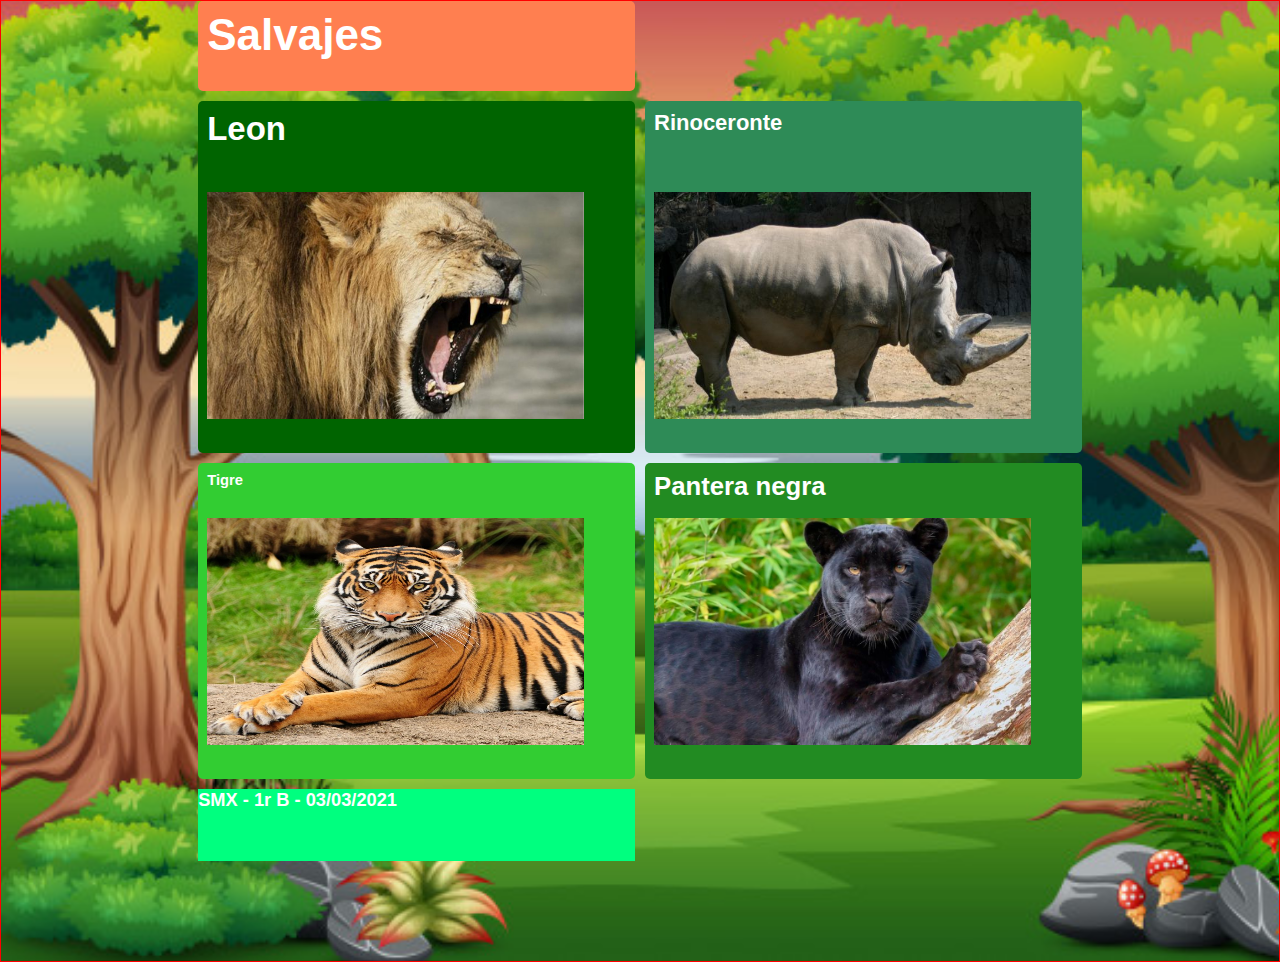
==== index.html @ 72cb99ce "prueba" ====
<!DOCTYPE html>
<html lang="es" dir="ltr">
  <head>
    <meta charset="utf-8">
    <title>Display_grid</title>
    <link rel="stylesheet" href="css/main.css">
  </head>
  <body>

    <div id="container">
        <header class="cabecera">
          <h1>Salvajes</h1>
        </header>
        <div class="texto1">
          <h2>Leon</h2>
        </div>
        <div class="imagen1">
          <img src="img/2.jpg" alt="Leon">
        </div>
        <div class="texto2">
          <h6>Tigre</h6>
        </div>
        <div class="imagen2">
          <a href="tigre.html"> <img src="img/3.png" alt="Tigre"> </a>
        </div>
        <div class="texto3">
          <h3>Pantera negra</h3>
        </div>
        <div class="imagen3">
          <img src="img/1.jpg" alt="pantera negra">
        </div>
        <div class="texto4">
          <h4>Rinoceronte</h4>
        </div>
        <div class="imagen4">
          <img src="img/69.png" alt="rinoceronte">
        </div>
        <footer class="pie">
        <h5>SMX - 1r B - 03/03/2021</h5>
        </footer>
    </div>
  </body>
</html>
---- css/main.css ----
*{
  margin:0;
  padding:0;
}

body{
  font-family: 'Ubuntu', sans-serif;
  background-color: #EFEFEF;
  color:white;
  font-size: 22px;
  background-image: url("../img/45.jpg");
  background-size: cover;
}

#container{
  display:grid;
  border: 1px solid red;
  grid-template-columns: 3.75fr 8.75fr 8.75fr 3.75fr;
  grid-template-rows: 10vh 8vh 30vh 4vh 30vh 8vh 10vh;
  grid-column-gap: 10px;
  grid-row-gap: 10px;
}

#container .cabecera{
  padding: 9px;
  background-color:#FF7F50;
  border-radius: 5px;
  grid-column:  2/3;
  grid-row: 1/2;
}

#container .texto1{
  padding: 9px;
  background-color:#006400;
  border-radius: 5px;
  grid-column: 2/3;
  grid-row: 4/2;
}

#container .imagen1{
  padding: 9px;
  background-color:#0000;
  border-radius: 5px;
  grid-column: 2/3;
  grid-row: 3/3;
}

#container .texto2{
  padding: 9px;
  background-color:#32CD32;
  border-radius: 5px;
  grid-column: 2/3;
  grid-row: 6/4;
}

#container .imagen2{
  padding: 9px;
  background-color:#0000;
  border-radius: 5px;
  grid-column: 2/3;
  grid-row: 5/6;
}

#container .texto3{
  padding: 9px;
  background-color:#228B22;
  border-radius: 5px;
  grid-column: 3/4;
  grid-row: 6/4;
}

#container .imagen3{
  padding: 9px;
  background-color:#0000;
  border-radius: 5px;
  grid-column: 3/3;
  grid-row: 5/6;
}

#container .texto4{
  padding: 9px;
  background-color:#2E8B57;
  border-radius: 5px;
  grid-column: 3/4;
  grid-row: 2/4;
}

#container .imagen4{
  padding: 9px;
  background-color:#0000;
  border-radius: 5px;
  grid-column: 3/3;
  grid-row: 3/4;
}
#container .pie{
  background-color:#00FF7F;
  grid-column: 2/3;
  grid-row: 7/6;
}

#container .imagen1 img{
  width: 90%;
  height: 90%;
}
#container .imagen2 img{
  width: 90%;
  height: 90%;
}
#container .imagen3 img{
  width: 90%;
  height: 90%;
}
#container .imagen4 img{
  width: 90%;
  height: 90%;
}
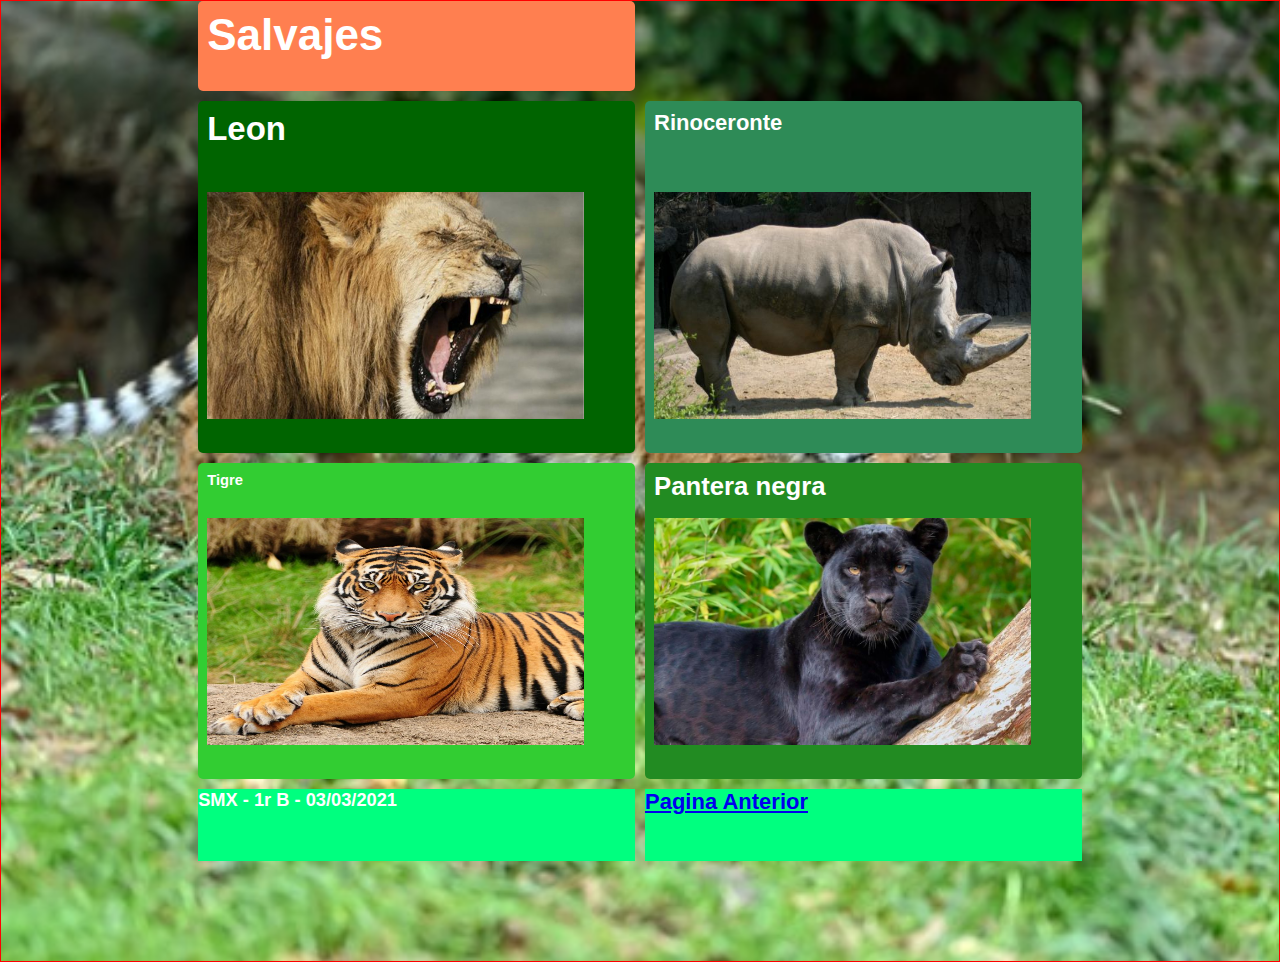
==== commit 84553d93: "Acabada y finalizada" ====
--- a/index.html
+++ b/index.html
@@ -8,36 +8,49 @@
   <body>
 
     <div id="container">
+
         <header class="cabecera">
           <h1>Salvajes</h1>
         </header>
+
         <div class="texto1">
           <h2>Leon</h2>
         </div>
+
         <div class="imagen1">
           <img src="img/2.jpg" alt="Leon">
         </div>
+
         <div class="texto2">
           <h6>Tigre</h6>
         </div>
+
         <div class="imagen2">
           <a href="tigre.html"> <img src="img/3.png" alt="Tigre"> </a>
         </div>
+
         <div class="texto3">
           <h3>Pantera negra</h3>
         </div>
+
         <div class="imagen3">
           <img src="img/1.jpg" alt="pantera negra">
         </div>
+
         <div class="texto4">
           <h4>Rinoceronte</h4>
         </div>
+
         <div class="imagen4">
           <img src="img/69.png" alt="rinoceronte">
         </div>
+
         <footer class="pie">
         <h5>SMX - 1r B - 03/03/2021</h5>
         </footer>
+        <div class="pie2">
+           <a href="tigre.html"><h4>Pagina Anterior</h4>
+        </div>
     </div>
   </body>
 </html>
--- a/css/main.css
+++ b/css/main.css
@@ -97,6 +97,11 @@
   grid-column: 2/3;
   grid-row: 7/6;
 }
+#container .pie2{
+  background-color:#00FF7F;
+  grid-column: 3/4;
+  grid-row: 7/6;
+}
 
 #container .imagen1 img{
   width: 90%;
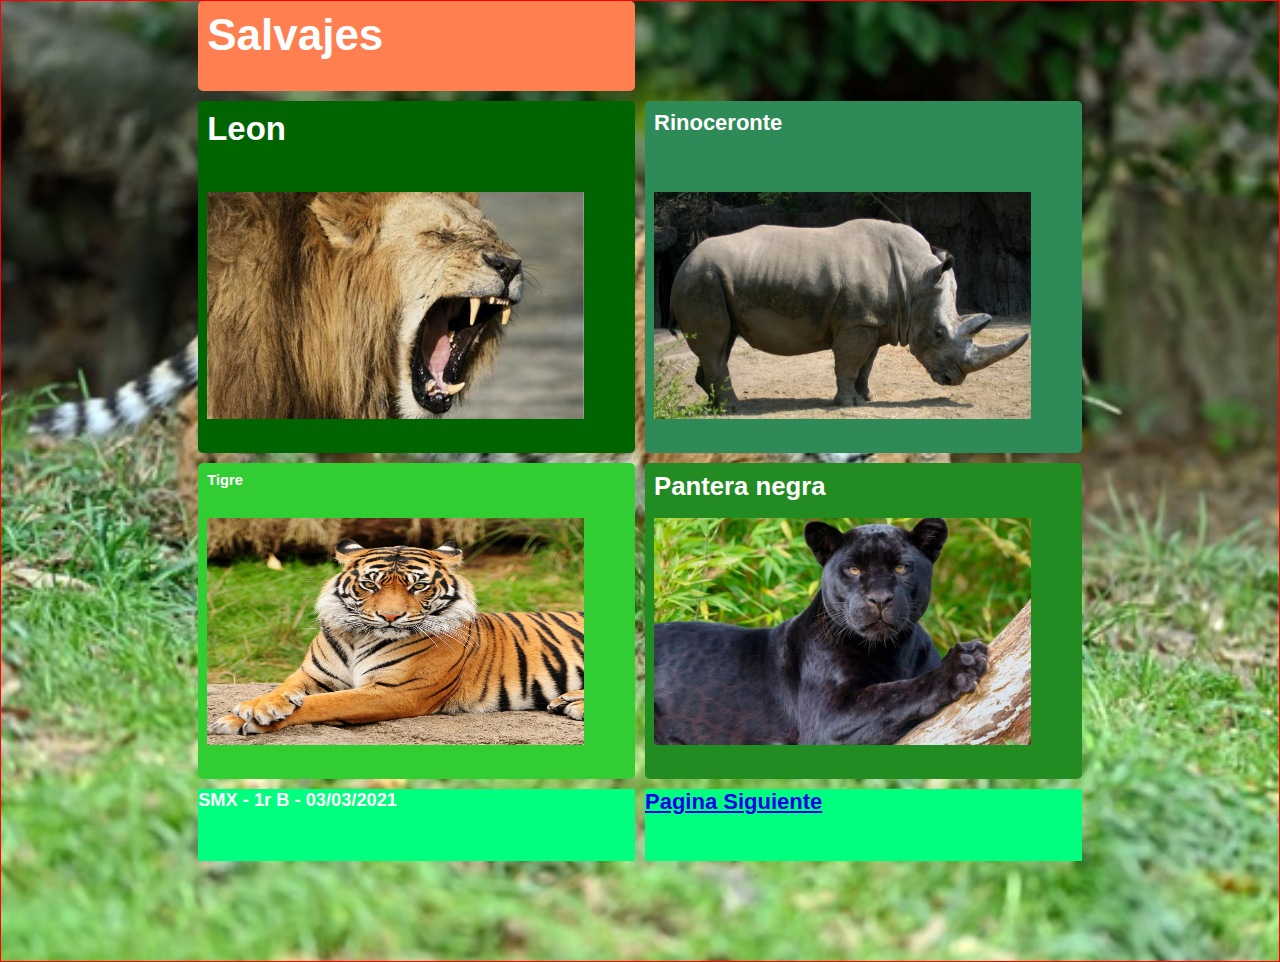
==== commit 3121c876: ".." ====
--- a/index.html
+++ b/index.html
@@ -2,7 +2,7 @@
 <html lang="es" dir="ltr">
   <head>
     <meta charset="utf-8">
-    <title>Display_grid</title>
+    <title>Los 4 animales mas peligoroso </title>
     <link rel="stylesheet" href="css/main.css">
   </head>
   <body>
@@ -26,7 +26,7 @@
         </div>
 
         <div class="imagen2">
-          <a href="tigre.html"> <img src="img/3.png" alt="Tigre"> </a>
+          <img src="img/3.png" alt="Tigre"> </a>
         </div>
 
         <div class="texto3">
@@ -49,7 +49,7 @@
         <h5>SMX - 1r B - 03/03/2021</h5>
         </footer>
         <div class="pie2">
-           <a href="tigre.html"><h4>Pagina Anterior</h4>
+           <a href="tigre.html"><h4>Pagina Siguiente</h4>
         </div>
     </div>
   </body>
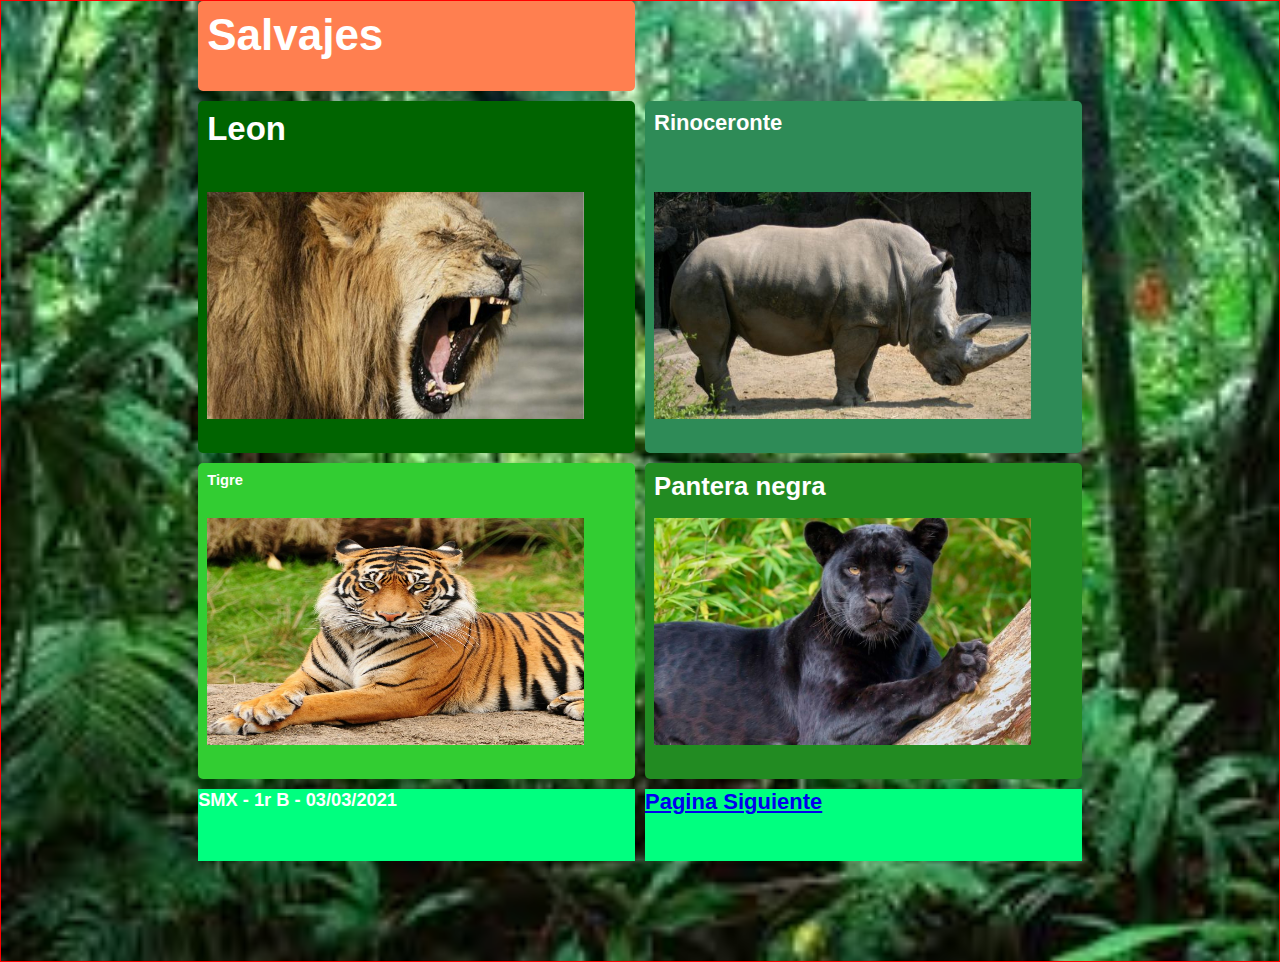
==== commit 8f8f9f97: "sd" ====
--- a/index.html
+++ b/index.html
@@ -18,7 +18,7 @@
         </div>
 
         <div class="imagen1">
-          <img src="img/2.jpg" alt="Leon">
+          <img src="img/2.jpg" class="Leon">
         </div>
 
         <div class="texto2">
@@ -26,7 +26,7 @@
         </div>
 
         <div class="imagen2">
-          <img src="img/3.png" alt="Tigre"> </a>
+          <img src="img/3.png" class="Tigre"> </a>
         </div>
 
         <div class="texto3">
@@ -34,7 +34,7 @@
         </div>
 
         <div class="imagen3">
-          <img src="img/1.jpg" alt="pantera negra">
+          <img src="img/1.jpg" class="pantera negra">
         </div>
 
         <div class="texto4">
@@ -42,7 +42,7 @@
         </div>
 
         <div class="imagen4">
-          <img src="img/69.png" alt="rinoceronte">
+          <img src="img/69.png" class="rinoceronte">
         </div>
 
         <footer class="pie">
--- a/css/main.css
+++ b/css/main.css
@@ -8,7 +8,7 @@
   background-color: #EFEFEF;
   color:white;
   font-size: 22px;
-  background-image: url("../img/45.jpg");
+  background-image: url("../img/as.jpeg");
   background-size: cover;
 }
 
